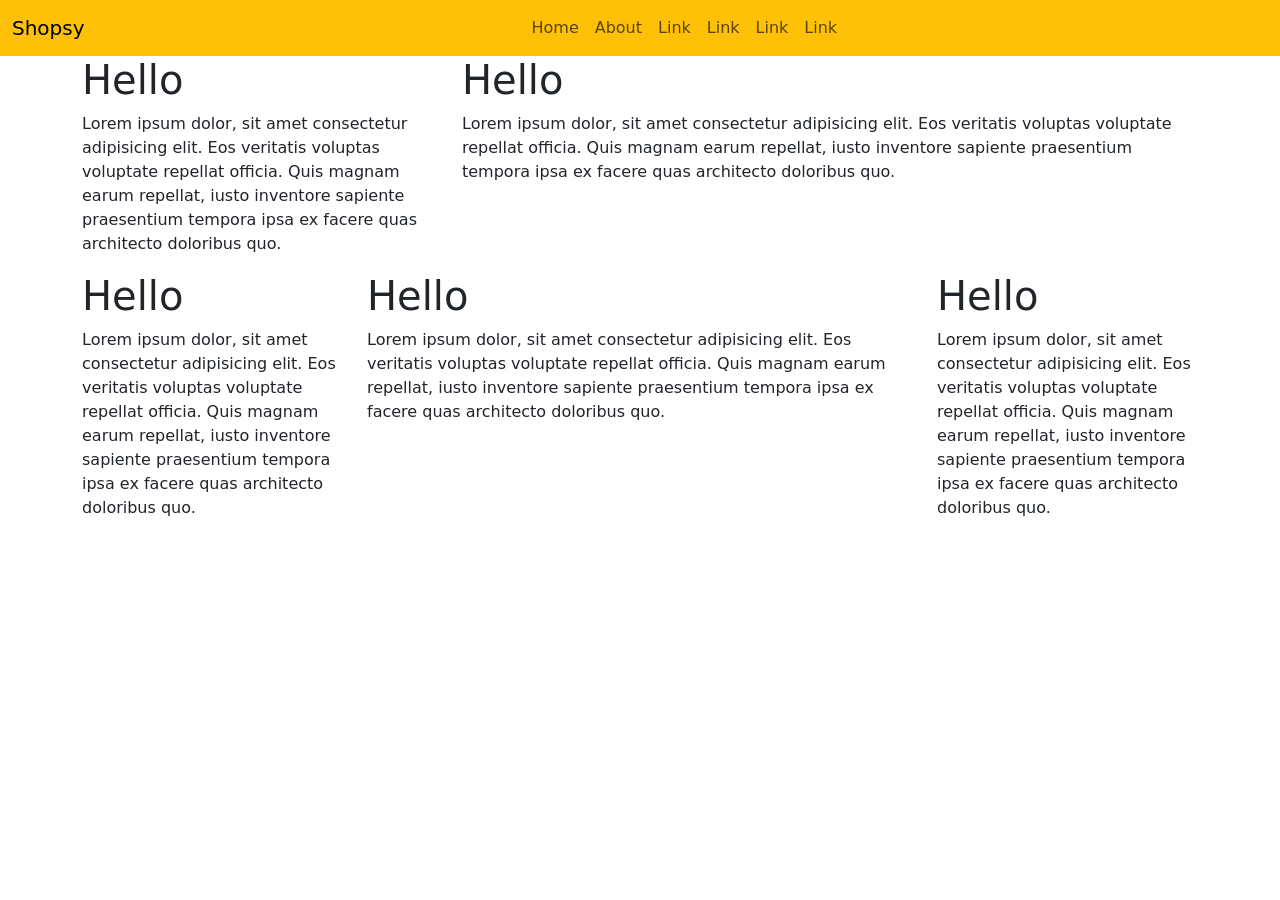
==== index.html @ 17a38bda "Add files via upload" ====
<!DOCTYPE html>
<html lang="en">
<head>
    <meta charset="UTF-8">
    <meta name="viewport" content="width=device-width, initial-scale=1.0">
    <title>Document</title>
    <link href="https://cdn.jsdelivr.net/npm/bootstrap@5.3.8/dist/css/bootstrap.min.css" rel="stylesheet" integrity="sha384-sRIl4kxILFvY47J16cr9ZwB07vP4J8+LH7qKQnuqkuIAvNWLzeN8tE5YBujZqJLB" crossorigin="anonymous">

    <script src="https://cdn.jsdelivr.net/npm/bootstrap@5.3.8/dist/js/bootstrap.bundle.min.js" integrity="sha384-FKyoEForCGlyvwx9Hj09JcYn3nv7wiPVlz7YYwJrWVcXK/BmnVDxM+D2scQbITxI" crossorigin="anonymous"></script>
    
    <script src="main.js"></script>
</head>
<body> 

<nav class="navbar navbar-expand-sm navbar-light bg-warning">
  <div class="container-fluid">
    <a class="navbar-brand" href="javascript:void(0)"> Shopsy </a>
    <button class="navbar-toggler" type="button" data-bs-toggle="collapse" data-bs-target="#mynavbar">
      <span class="navbar-toggler-icon"></span>
    </button>
    <div class="collapse navbar-collapse" id="mynavbar">
      <ul class="navbar-nav mx-auto">
        <li class="nav-item">
          <a class="nav-link" href="javascript:void(0)">Home</a>
        </li>
        <li class="nav-item">
          <a class="nav-link" href="javascript:void(0)">About</a>
        </li>
        <li class="nav-item">
          <a class="nav-link" href="javascript:void(0)">Link</a>
        </li>
        <li class="nav-item">
          <a class="nav-link" href="javascript:void(0)">Link</a>
        </li>
        <li class="nav-item">
          <a class="nav-link" href="javascript:void(0)">Link</a>
        </li>
        <li class="nav-item">
          <a class="nav-link" href="javascript:void(0)">Link</a>
        </li>
      </ul>
      <form class="d-flex">
        <!-- <input class="form-control me-2" type="text" placeholder="Search">
        <button class="btn btn-primary" type="button">Search</button> -->
      </form>
    </div>
  </div>
</nav>

    <div class="container">
        <div class="row">
            <div class="col-sm-4">
                <div class="inbox">
                    <h1> Hello</h1>
                    <p>Lorem ipsum dolor, sit amet consectetur adipisicing elit. Eos veritatis voluptas voluptate repellat officia. Quis magnam earum repellat, iusto inventore sapiente praesentium tempora ipsa ex facere quas architecto doloribus quo.</p>
                </div>
            </div>
                <div class="col-sm-8">
                    <div class="inbox">
                        <h1> Hello</h1>
                        <p>Lorem ipsum dolor, sit amet consectetur adipisicing elit. Eos veritatis voluptas voluptate repellat officia. Quis magnam earum repellat, iusto inventore sapiente praesentium tempora ipsa ex facere quas architecto doloribus quo.</p>
                    </div>
                    </div>
                    </div>
                       <div class="row">
                        <div class="col-sm-3">
                            <div class="inbox"></div>
                             <h1> Hello</h1>
                        <p>Lorem ipsum dolor, sit amet consectetur adipisicing elit. Eos veritatis voluptas voluptate repellat officia. Quis magnam earum repellat, iusto inventore sapiente praesentium tempora ipsa ex facere quas architecto doloribus quo.</p>
                        <p class="<h1=tree>"></p>
                        </div>
                        <div class="col-sm-6">
                            <div class="inbox"></div>
                             <h1> Hello</h1>
                        <p>Lorem ipsum dolor, sit amet consectetur adipisicing elit. Eos veritatis voluptas voluptate repellat officia. Quis magnam earum repellat, iusto inventore sapiente praesentium tempora ipsa ex facere quas architecto doloribus quo.</p>
                        </div>
                        <div class="col-sm-3">
                            <div class="inbox"></div>
                             <h1> Hello</h1>
                        <p>Lorem ipsum dolor, sit amet consectetur adipisicing elit. Eos veritatis voluptas voluptate repellat officia. Quis magnam earum repellat, iusto inventore sapiente praesentium tempora ipsa ex facere quas architecto doloribus quo.</p>
                        </div>
                         </div>
                         <section class="sec2">
                            <div class="container">
                                <div class="row">
                                    <div class="col">
                                        <div class="inbox"></div>
                                    </div>
                                           <div class="col">
                                            <div class="inbox"></div>
                                           </div>
                                           <div class="col">
                                            <div class="inbox"></div>
                                           </div>
                                           <div class="col">
                                            <div class="inbox"></div>
                                           </div>
                                </div>
                            </div>
                         </section>

                         <section class="sec3">
                            <div class="container">
                                <div class="row">
                                    <div class="col">
                                        <div class="inbox"></div>
                                    </div>
                                           <div class="col-sm">
                                            <div class="inbox"></div>
                                           </div>
                                           <div class="col">
                                            <div class="inbox"></div>
                                           </div>
                                           <div class="col">
                                            <div class="inbox"></div>
                                           </div>
                         </section>
     </div>
</body>
</html>
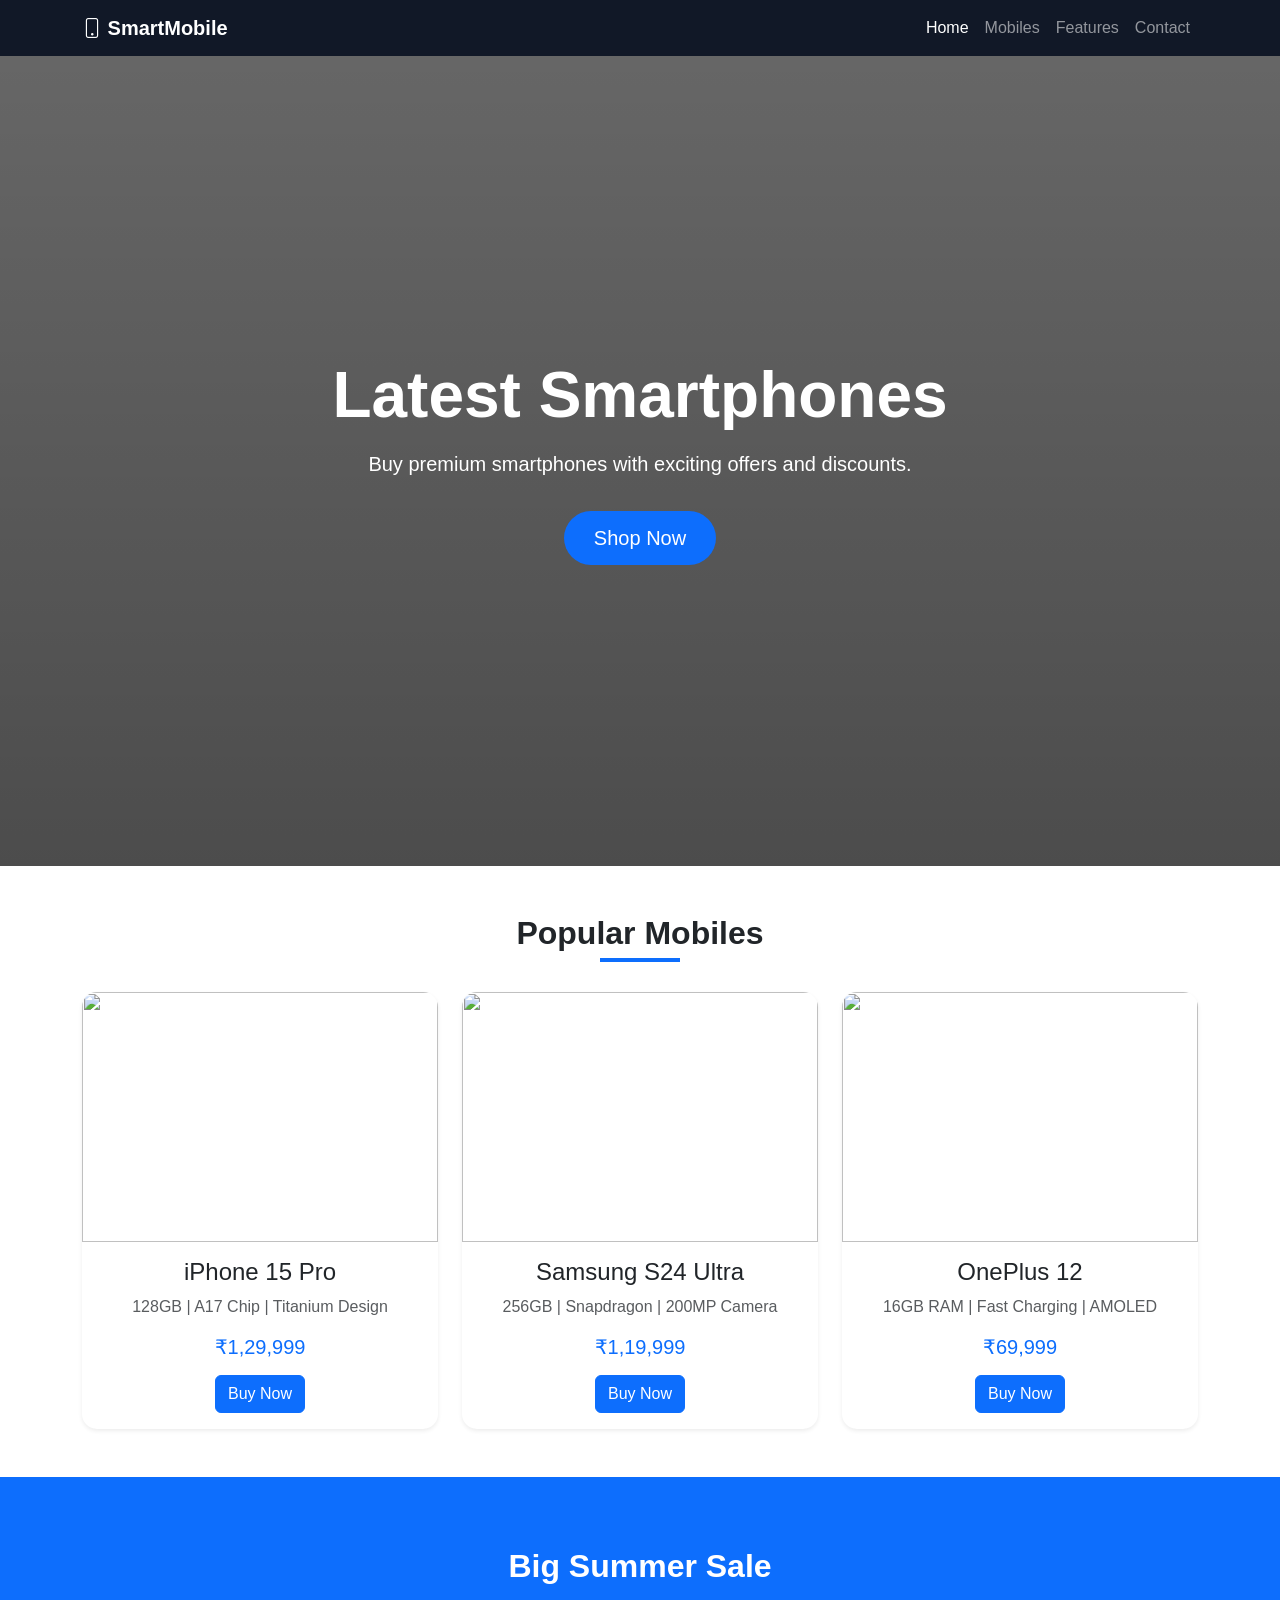
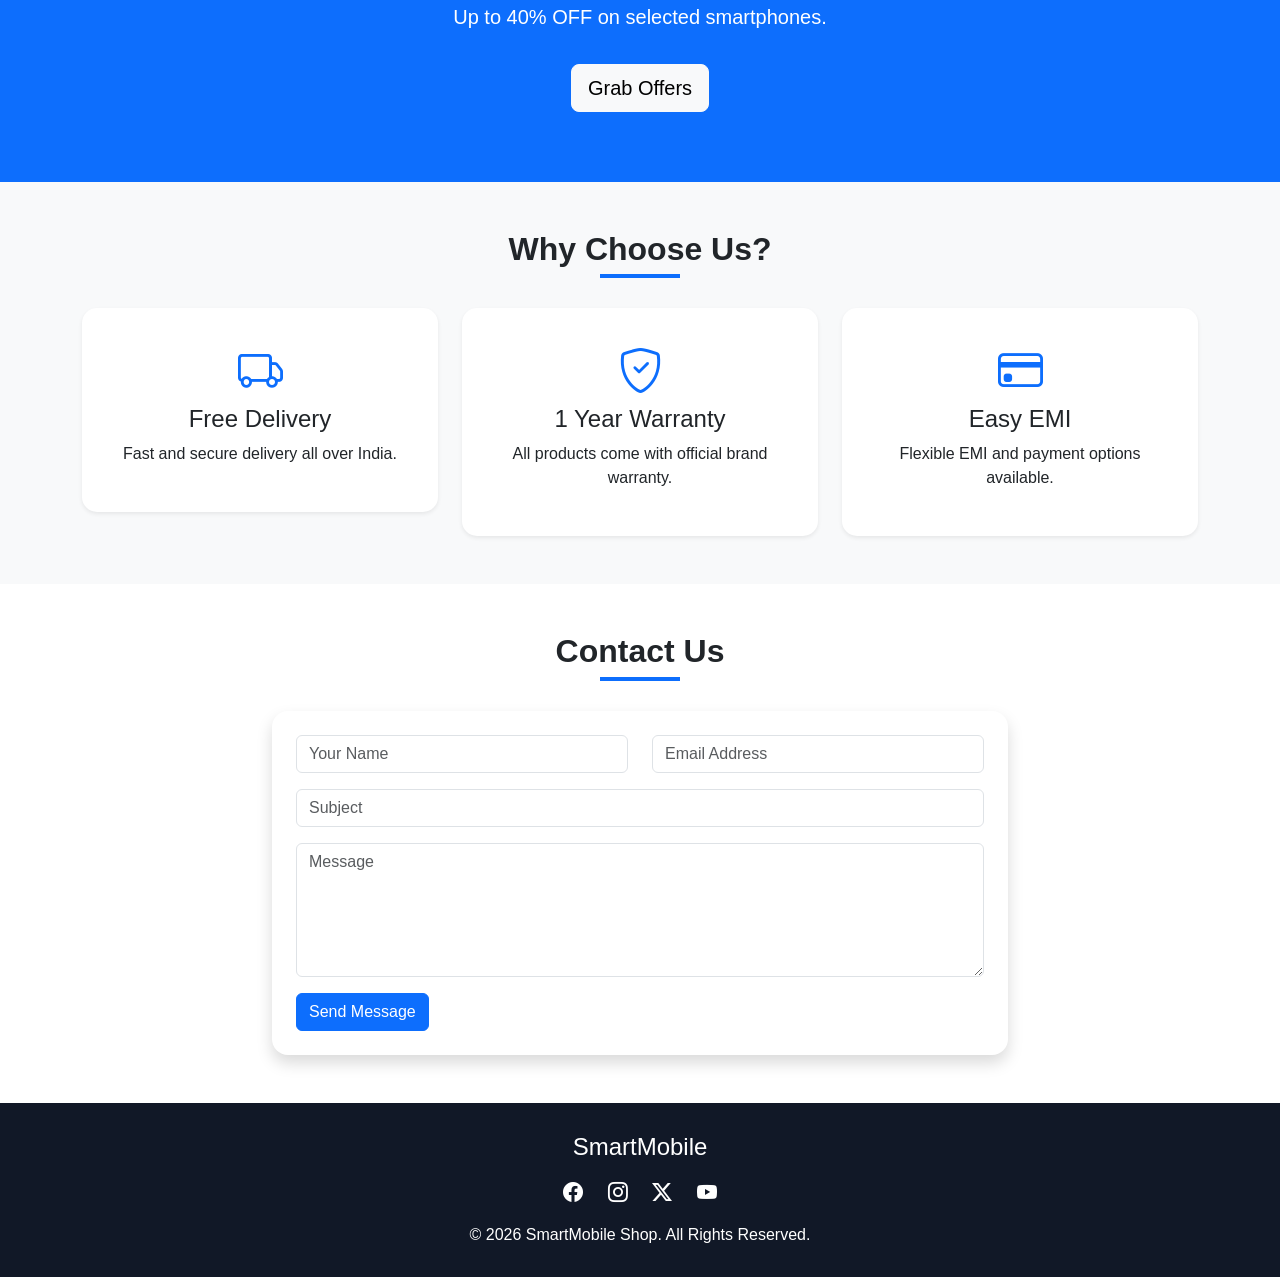
==== commit f7e4f670: "Rename mobile.html to index.html" ====
--- a/index.html
+++ b/index.html
@@ -1,120 +1,369 @@
 <!DOCTYPE html>
 <html lang="en">
 <head>
-    <meta charset="UTF-8">
-    <meta name="viewport" content="width=device-width, initial-scale=1.0">
-    <title>Document</title>
-    <link href="https://cdn.jsdelivr.net/npm/bootstrap@5.3.8/dist/css/bootstrap.min.css" rel="stylesheet" integrity="sha384-sRIl4kxILFvY47J16cr9ZwB07vP4J8+LH7qKQnuqkuIAvNWLzeN8tE5YBujZqJLB" crossorigin="anonymous">
-
-    <script src="https://cdn.jsdelivr.net/npm/bootstrap@5.3.8/dist/js/bootstrap.bundle.min.js" integrity="sha384-FKyoEForCGlyvwx9Hj09JcYn3nv7wiPVlz7YYwJrWVcXK/BmnVDxM+D2scQbITxI" crossorigin="anonymous"></script>
-    
-    <script src="main.js"></script>
+  <meta charset="UTF-8" />
+  <meta name="viewport" content="width=device-width, initial-scale=1.0"/>
+  <title>Smart Mobile Shop</title>
+
+  <!-- Bootstrap CSS -->
+  <link
+    href="https://cdn.jsdelivr.net/npm/bootstrap@5.3.3/dist/css/bootstrap.min.css"
+    rel="stylesheet"
+  />
+
+  <!-- Bootstrap Icons -->
+  <link
+    rel="stylesheet"
+    href="https://cdn.jsdelivr.net/npm/bootstrap-icons@1.11.3/font/bootstrap-icons.min.css"
+  />
+
+  <style>
+    body{
+      font-family: Arial, sans-serif;
+    }
+
+    .navbar{
+      background: #111827;
+    }
+
+    .hero{
+      background:
+      linear-gradient(rgba(0,0,0,0.6), rgba(0,0,0,0.7)),
+      url('https://images.unsplash.com/photo-1511707171634-5f897ff02aa9?q=80&w=1600&auto=format&fit=crop');
+      background-size: cover;
+      background-position: center;
+      height: 90vh;
+      display:flex;
+      align-items:center;
+      color:white;
+      text-align:center;
+    }
+
+    .hero h1{
+      font-size: 4rem;
+      font-weight: bold;
+    }
+
+    .btn-shop{
+      background:#0d6efd;
+      color:white;
+      padding:12px 30px;
+      border-radius:30px;
+      border:none;
+      transition:0.3s;
+    }
+
+    .btn-shop:hover{
+      background:#084298;
+      transform:translateY(-3px);
+    }
+
+    .section-title{
+      text-align:center;
+      font-weight:bold;
+      margin-bottom:40px;
+      position:relative;
+    }
+
+    .section-title::after{
+      content:'';
+      width:80px;
+      height:4px;
+      background:#0d6efd;
+      position:absolute;
+      left:50%;
+      transform:translateX(-50%);
+      bottom:-10px;
+    }
+
+    .product-card{
+      border:none;
+      border-radius:15px;
+      transition:0.4s;
+    }
+
+    .product-card:hover{
+      transform:translateY(-10px);
+      box-shadow:0 10px 25px rgba(0,0,0,0.15);
+    }
+
+    .product-card img{
+      height:250px;
+      object-fit:cover;
+      border-radius:15px 15px 0 0;
+    }
+
+    .offer-section{
+      background:#0d6efd;
+      color:white;
+      padding:70px 0;
+    }
+
+    .feature-box{
+      background:white;
+      border-radius:15px;
+      padding:30px;
+      text-align:center;
+      transition:0.3s;
+    }
+
+    .feature-box:hover{
+      transform:scale(1.05);
+    }
+
+    .feature-box i{
+      font-size:45px;
+      color:#0d6efd;
+      margin-bottom:15px;
+    }
+
+    footer{
+      background:#111827;
+      color:white;
+      padding:30px 0;
+    }
+
+    .social-icons a{
+      color:white;
+      font-size:20px;
+      margin:0 10px;
+      transition:0.3s;
+    }
+
+    .social-icons a:hover{
+      color:#0d6efd;
+    }
+  </style>
 </head>
-<body> 
-
-<nav class="navbar navbar-expand-sm navbar-light bg-warning">
-  <div class="container-fluid">
-    <a class="navbar-brand" href="javascript:void(0)"> Shopsy </a>
-    <button class="navbar-toggler" type="button" data-bs-toggle="collapse" data-bs-target="#mynavbar">
-      <span class="navbar-toggler-icon"></span>
-    </button>
-    <div class="collapse navbar-collapse" id="mynavbar">
-      <ul class="navbar-nav mx-auto">
-        <li class="nav-item">
-          <a class="nav-link" href="javascript:void(0)">Home</a>
-        </li>
-        <li class="nav-item">
-          <a class="nav-link" href="javascript:void(0)">About</a>
-        </li>
-        <li class="nav-item">
-          <a class="nav-link" href="javascript:void(0)">Link</a>
-        </li>
-        <li class="nav-item">
-          <a class="nav-link" href="javascript:void(0)">Link</a>
-        </li>
-        <li class="nav-item">
-          <a class="nav-link" href="javascript:void(0)">Link</a>
-        </li>
-        <li class="nav-item">
-          <a class="nav-link" href="javascript:void(0)">Link</a>
-        </li>
-      </ul>
-      <form class="d-flex">
-        <!-- <input class="form-control me-2" type="text" placeholder="Search">
-        <button class="btn btn-primary" type="button">Search</button> -->
-      </form>
-    </div>
-  </div>
-</nav>
-
-    <div class="container">
-        <div class="row">
-            <div class="col-sm-4">
-                <div class="inbox">
-                    <h1> Hello</h1>
-                    <p>Lorem ipsum dolor, sit amet consectetur adipisicing elit. Eos veritatis voluptas voluptate repellat officia. Quis magnam earum repellat, iusto inventore sapiente praesentium tempora ipsa ex facere quas architecto doloribus quo.</p>
-                </div>
-            </div>
-                <div class="col-sm-8">
-                    <div class="inbox">
-                        <h1> Hello</h1>
-                        <p>Lorem ipsum dolor, sit amet consectetur adipisicing elit. Eos veritatis voluptas voluptate repellat officia. Quis magnam earum repellat, iusto inventore sapiente praesentium tempora ipsa ex facere quas architecto doloribus quo.</p>
-                    </div>
-                    </div>
-                    </div>
-                       <div class="row">
-                        <div class="col-sm-3">
-                            <div class="inbox"></div>
-                             <h1> Hello</h1>
-                        <p>Lorem ipsum dolor, sit amet consectetur adipisicing elit. Eos veritatis voluptas voluptate repellat officia. Quis magnam earum repellat, iusto inventore sapiente praesentium tempora ipsa ex facere quas architecto doloribus quo.</p>
-                        <p class="<h1=tree>"></p>
-                        </div>
-                        <div class="col-sm-6">
-                            <div class="inbox"></div>
-                             <h1> Hello</h1>
-                        <p>Lorem ipsum dolor, sit amet consectetur adipisicing elit. Eos veritatis voluptas voluptate repellat officia. Quis magnam earum repellat, iusto inventore sapiente praesentium tempora ipsa ex facere quas architecto doloribus quo.</p>
-                        </div>
-                        <div class="col-sm-3">
-                            <div class="inbox"></div>
-                             <h1> Hello</h1>
-                        <p>Lorem ipsum dolor, sit amet consectetur adipisicing elit. Eos veritatis voluptas voluptate repellat officia. Quis magnam earum repellat, iusto inventore sapiente praesentium tempora ipsa ex facere quas architecto doloribus quo.</p>
-                        </div>
-                         </div>
-                         <section class="sec2">
-                            <div class="container">
-                                <div class="row">
-                                    <div class="col">
-                                        <div class="inbox"></div>
-                                    </div>
-                                           <div class="col">
-                                            <div class="inbox"></div>
-                                           </div>
-                                           <div class="col">
-                                            <div class="inbox"></div>
-                                           </div>
-                                           <div class="col">
-                                            <div class="inbox"></div>
-                                           </div>
-                                </div>
-                            </div>
-                         </section>
-
-                         <section class="sec3">
-                            <div class="container">
-                                <div class="row">
-                                    <div class="col">
-                                        <div class="inbox"></div>
-                                    </div>
-                                           <div class="col-sm">
-                                            <div class="inbox"></div>
-                                           </div>
-                                           <div class="col">
-                                            <div class="inbox"></div>
-                                           </div>
-                                           <div class="col">
-                                            <div class="inbox"></div>
-                                           </div>
-                         </section>
-     </div>
+
+<body>
+
+  <!-- Navbar -->
+  <nav class="navbar navbar-expand-lg navbar-dark sticky-top">
+    <div class="container">
+      <a class="navbar-brand fw-bold" href="#">
+        <i class="bi bi-phone"></i> SmartMobile
+      </a>
+
+      <button class="navbar-toggler" type="button" data-bs-toggle="collapse" data-bs-target="#menu">
+        <span class="navbar-toggler-icon"></span>
+      </button>
+
+      <div class="collapse navbar-collapse" id="menu">
+        <ul class="navbar-nav ms-auto">
+          <li class="nav-item"><a class="nav-link active" href="#">Home</a></li>
+          <li class="nav-item"><a class="nav-link" href="#products">Mobiles</a></li>
+          <li class="nav-item"><a class="nav-link" href="#features">Features</a></li>
+          <li class="nav-item"><a class="nav-link" href="#contact">Contact</a></li>
+        </ul>
+      </div>
+    </div>
+  </nav>
+
+  <!-- Hero -->
+  <section class="hero">
+    <div class="container">
+      <h1>Latest Smartphones</h1>
+      <p class="lead mt-3">
+        Buy premium smartphones with exciting offers and discounts.
+      </p>
+
+      <a href="#products" class="btn btn-shop btn-lg mt-3">
+        Shop Now
+      </a>
+    </div>
+  </section>
+
+  <!-- Products -->
+  <section class="py-5" id="products">
+    <div class="container">
+
+      <h2 class="section-title">Popular Mobiles</h2>
+
+      <div class="row g-4">
+
+        <!-- Product 1 -->
+        <div class="col-md-4">
+          <div class="card product-card shadow-sm">
+            <img
+              src="https://images.unsplash.com/photo-1598327105666-5b89351aff97?q=80&w=1000&auto=format&fit=crop"
+              class="card-img-top"
+              alt=""
+            />
+
+            <div class="card-body text-center">
+              <h4>iPhone 15 Pro</h4>
+              <p class="text-muted">128GB | A17 Chip | Titanium Design</p>
+
+              <h5 class="text-primary mb-3">₹1,29,999</h5>
+
+              <button class="btn btn-primary">
+                Buy Now
+              </button>
+            </div>
+          </div>
+        </div>
+
+        <!-- Product 2 -->
+        <div class="col-md-4">
+          <div class="card product-card shadow-sm">
+            <img
+              src="https://images.unsplash.com/photo-1610945265064-0e34e5519bbf?q=80&w=1000&auto=format&fit=crop"
+              class="card-img-top"
+              alt=""
+            />
+
+            <div class="card-body text-center">
+              <h4>Samsung S24 Ultra</h4>
+              <p class="text-muted">256GB | Snapdragon | 200MP Camera</p>
+
+              <h5 class="text-primary mb-3">₹1,19,999</h5>
+
+              <button class="btn btn-primary">
+                Buy Now
+              </button>
+            </div>
+          </div>
+        </div>
+
+        <!-- Product 3 -->
+        <div class="col-md-4">
+          <div class="card product-card shadow-sm">
+            <img
+              src="https://images.unsplash.com/photo-1580910051074-3eb694886505?q=80&w=1000&auto=format&fit=crop"
+              class="card-img-top"
+              alt=""
+            />
+
+            <div class="card-body text-center">
+              <h4>OnePlus 12</h4>
+              <p class="text-muted">16GB RAM | Fast Charging | AMOLED</p>
+
+              <h5 class="text-primary mb-3">₹69,999</h5>
+
+              <button class="btn btn-primary">
+                Buy Now
+              </button>
+            </div>
+          </div>
+        </div>
+
+      </div>
+    </div>
+  </section>
+
+  <!-- Offer Section -->
+  <section class="offer-section text-center">
+    <div class="container">
+      <h2 class="fw-bold">Big Summer Sale</h2>
+      <p class="lead mt-3">
+        Up to 40% OFF on selected smartphones.
+      </p>
+
+      <button class="btn btn-light btn-lg mt-3">
+        Grab Offers
+      </button>
+    </div>
+  </section>
+
+  <!-- Features -->
+  <section class="py-5 bg-light" id="features">
+    <div class="container">
+
+      <h2 class="section-title">Why Choose Us?</h2>
+
+      <div class="row g-4">
+
+        <div class="col-md-4">
+          <div class="feature-box shadow-sm">
+            <i class="bi bi-truck"></i>
+            <h4>Free Delivery</h4>
+            <p>Fast and secure delivery all over India.</p>
+          </div>
+        </div>
+
+        <div class="col-md-4">
+          <div class="feature-box shadow-sm">
+            <i class="bi bi-shield-check"></i>
+            <h4>1 Year Warranty</h4>
+            <p>All products come with official brand warranty.</p>
+          </div>
+        </div>
+
+        <div class="col-md-4">
+          <div class="feature-box shadow-sm">
+            <i class="bi bi-credit-card"></i>
+            <h4>Easy EMI</h4>
+            <p>Flexible EMI and payment options available.</p>
+          </div>
+        </div>
+
+      </div>
+    </div>
+  </section>
+
+  <!-- Contact -->
+  <section class="py-5" id="contact">
+    <div class="container">
+
+      <h2 class="section-title">Contact Us</h2>
+
+      <div class="row justify-content-center">
+        <div class="col-lg-8">
+
+          <form class="shadow p-4 rounded-4">
+
+            <div class="row">
+              <div class="col-md-6 mb-3">
+                <input type="text" class="form-control" placeholder="Your Name">
+              </div>
+
+              <div class="col-md-6 mb-3">
+                <input type="email" class="form-control" placeholder="Email Address">
+              </div>
+            </div>
+
+            <div class="mb-3">
+              <input type="text" class="form-control" placeholder="Subject">
+            </div>
+
+            <div class="mb-3">
+              <textarea class="form-control" rows="5" placeholder="Message"></textarea>
+            </div>
+
+            <button class="btn btn-primary">
+              Send Message
+            </button>
+
+          </form>
+
+        </div>
+      </div>
+    </div>
+  </section>
+
+  <!-- Footer -->
+  <footer>
+    <div class="container text-center">
+
+      <h4>SmartMobile</h4>
+
+      <div class="social-icons my-3">
+        <a href="#"><i class="bi bi-facebook"></i></a>
+        <a href="#"><i class="bi bi-instagram"></i></a>
+        <a href="#"><i class="bi bi-twitter-x"></i></a>
+        <a href="#"><i class="bi bi-youtube"></i></a>
+      </div>
+
+      <p class="mb-0">
+        © 2026 SmartMobile Shop. All Rights Reserved.
+      </p>
+
+    </div>
+  </footer>
+
+  <!-- Bootstrap JS -->
+  <script src="https://cdn.jsdelivr.net/npm/bootstrap@5.3.3/dist/js/bootstrap.bundle.min.js"></script>
+
 </body>
-</html>+</html>
